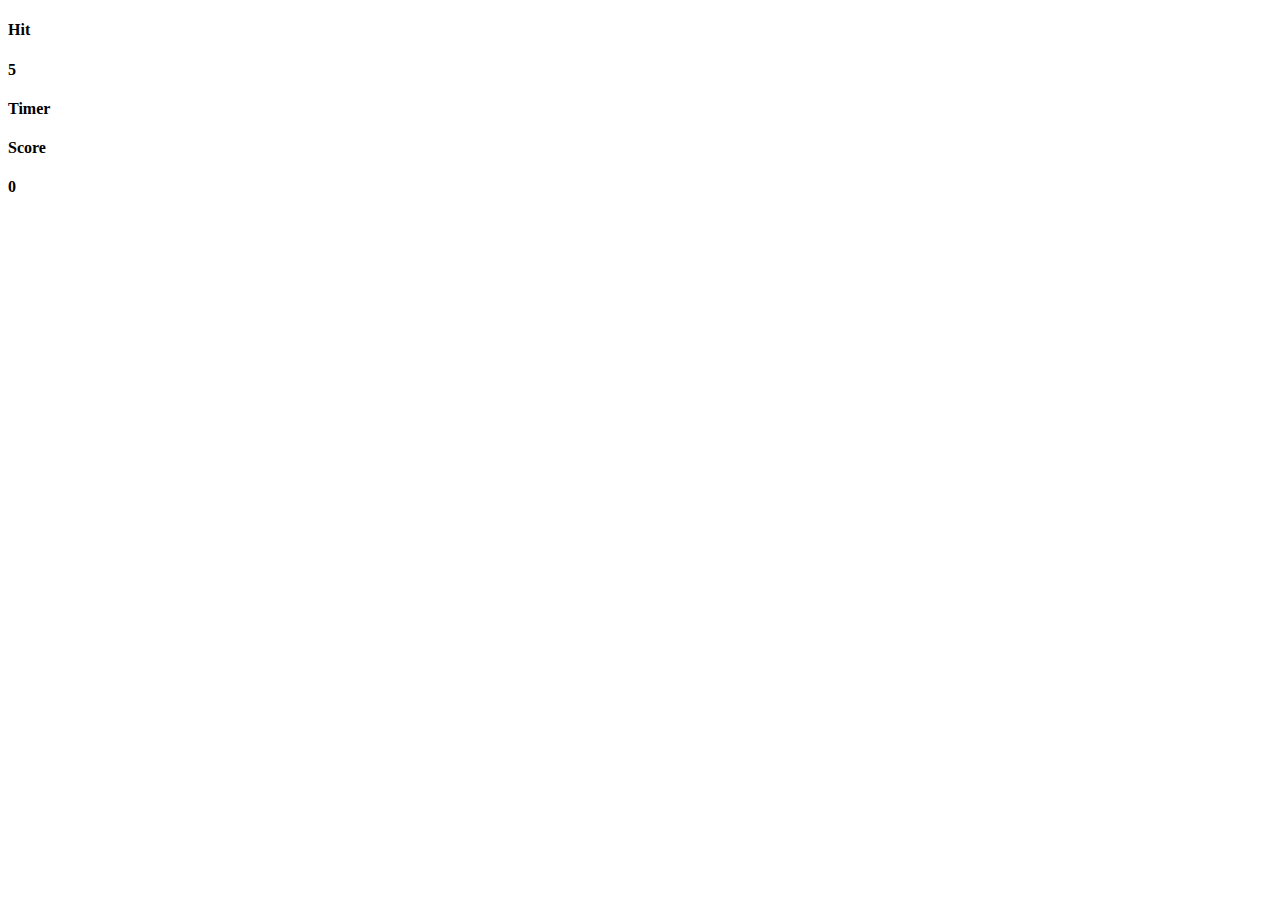
==== BubbleGame/index.html @ cb352309 "Create index.html" ====
<!DOCTYPE html>
<html lang="en">
<head>
    <meta charset="UTF-8">
    <meta http-equiv="X-UA-Compatible" content="IE=edge">
    <meta name="viewport" content="width=device-width, initial-scale=1.0">
    <link rel="stylesheet" href="styles.css">
    <title>Document</title>
</head>
<body>
    <div id="container">
        <div id="container-top">
            <div class="elem">
                <h4>Hit</h4>
                <div class="box">
                    <h4 class="hit-number">5</h4>
                </div>
            </div>
            <div class="elem">
                <h4>Timer</h4>
                <div class="box">
                   <h4 class="timerBox"></h4>
                </div>
            </div>
            <div class="elem">
                <h4>Score</h4>
                <div class="box">
                    <h4 class="score-number">0</h4>
                </div>
            </div>
        </div>
        <div id="container-bottom">
            
            
            </div>
        </div>

    </div>
    <script src="script.js"></script>
</body>
</html>
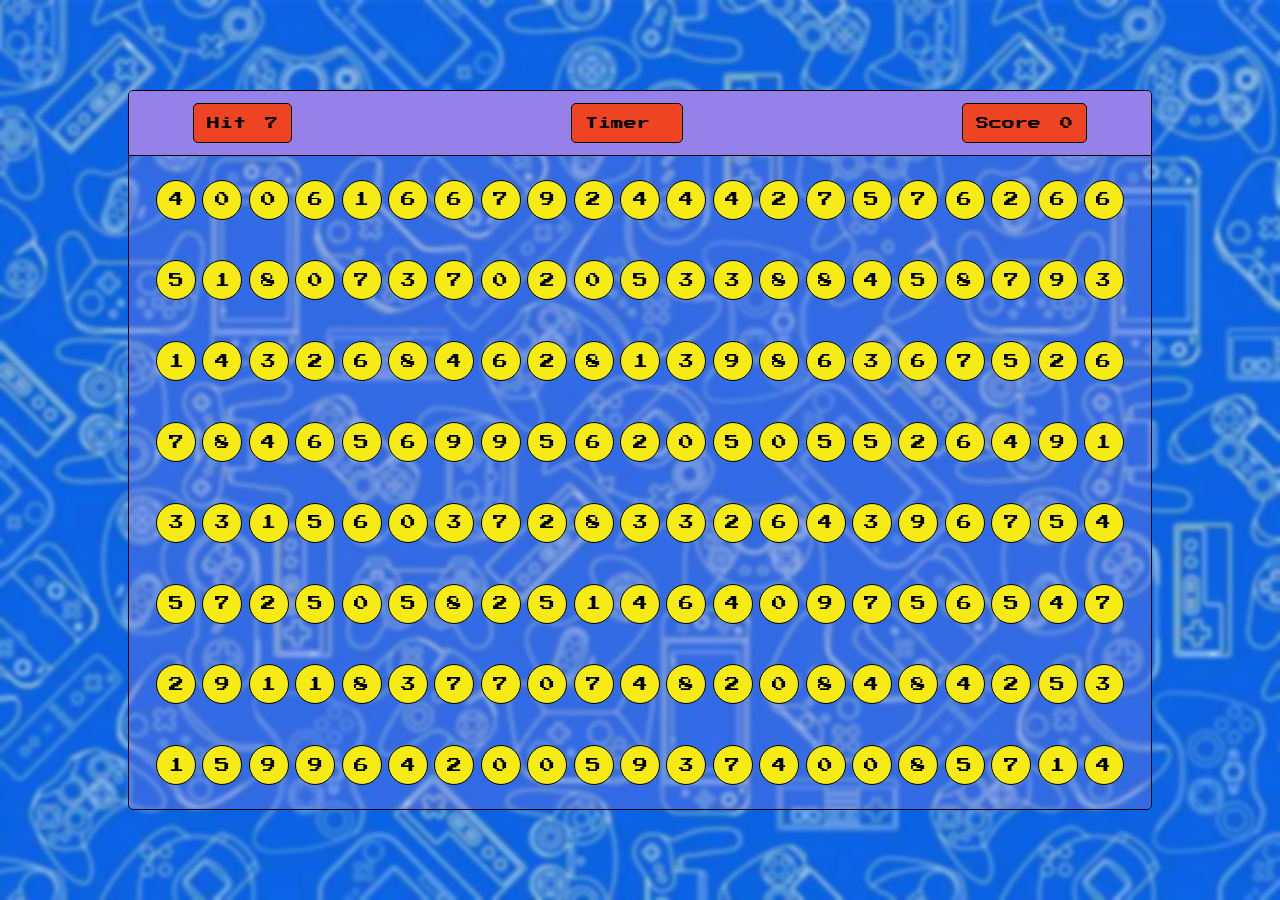
==== commit 488419f9: "Added Project Demo" ====
--- a/BubbleGame/index.html
+++ b/BubbleGame/index.html
@@ -1,41 +1,41 @@
-<!DOCTYPE html>
-<html lang="en">
-<head>
-    <meta charset="UTF-8">
-    <meta http-equiv="X-UA-Compatible" content="IE=edge">
-    <meta name="viewport" content="width=device-width, initial-scale=1.0">
-    <link rel="stylesheet" href="styles.css">
-    <title>Document</title>
-</head>
-<body>
-    <div id="container">
-        <div id="container-top">
-            <div class="elem">
-                <h4>Hit</h4>
-                <div class="box">
-                    <h4 class="hit-number">5</h4>
-                </div>
-            </div>
-            <div class="elem">
-                <h4>Timer</h4>
-                <div class="box">
-                   <h4 class="timerBox"></h4>
-                </div>
-            </div>
-            <div class="elem">
-                <h4>Score</h4>
-                <div class="box">
-                    <h4 class="score-number">0</h4>
-                </div>
-            </div>
-        </div>
-        <div id="container-bottom">
-            
-            
-            </div>
-        </div>
-
-    </div>
-    <script src="script.js"></script>
-</body>
-</html>
+<!DOCTYPE html>
+<html lang="en">
+<head>
+    <meta charset="UTF-8">
+    <meta http-equiv="X-UA-Compatible" content="IE=edge">
+    <meta name="viewport" content="width=device-width, initial-scale=1.0">
+    <link rel="stylesheet" href="styles.css">
+    <title>Document</title>
+</head>
+<body>
+    <div id="container">
+        <div id="container-top">
+            <div class="elem">
+                <h4>Hit</h4>
+                <div class="box">
+                    <h4 class="hit-number">5</h4>
+                </div>
+            </div>
+            <div class="elem">
+                <h4>Timer</h4>
+                <div class="box">
+                   <h4 class="timerBox"></h4>
+                </div>
+            </div>
+            <div class="elem">
+                <h4>Score</h4>
+                <div class="box">
+                    <h4 class="score-number">0</h4>
+                </div>
+            </div>
+        </div>
+        <div id="container-bottom">
+            
+            
+            </div>
+        </div>
+
+    </div>
+    <script src="script.js"></script>
+</body>
+</html>--- a/BubbleGame/styles.css
+++ b/BubbleGame/styles.css
@@ -0,0 +1,121 @@
+@import url('https://fonts.googleapis.com/css2?family=Montserrat:wght@100;200;300;400;500;600;700;800;900&family=Press+Start+2P&display=swap');
+*{
+    margin: 0;
+    padding: 0;
+    box-sizing: border-box;
+}
+
+html,body{
+    width: 100%;
+    height: 100%;
+}
+
+body {
+    background-image: url("bg.png");
+    background-size: cover;
+    background-position: center;
+    backdrop-filter: blur(2px);
+    background-color: rgb(187, 228, 187);
+    display: flex;
+    align-items: center;
+    justify-content: center;
+    font-family: 'Montserrat', sans-serif;
+    font-family: 'Press Start 2P', cursive;
+    color: #fff;
+}
+
+#container{
+    border: 1.5px solid #000;
+    border-radius: 5px;
+    overflow: hidden;
+    height: 80%;
+    width: 80%;
+}
+
+#container-top{
+    border-bottom: 1.5px solid #000;
+    padding: 0 5vw;
+    width: 100%;
+    height: 65px;
+    background-color: #9681EB;
+    display: flex;
+    align-items: center;
+    justify-content: space-between;
+}
+
+.elem{
+    padding: 1vw;
+    gap: 1.5vw;
+    border: 1.5px solid #000;
+    border-radius: 5px;
+    background-color:  #EF4423;
+    display: flex;
+    align-items: center;
+    justify-content: center;
+}
+
+.elem h4{
+    font-size: 1vw;
+    color: #000;
+    font-weight: 500;
+}
+
+/* .box {
+    display: flex;
+    justify-content: center;
+    align-items: center;
+    font-size: 20px;
+    border-radius: 2px;
+    color:#000;
+    height: 30px;
+    width: 50px;
+} */
+
+#container-bottom{
+    background-color: #9681eb49;
+    color: black;
+    overflow: hidden;
+    display: flex;
+    align-items: center;
+    justify-content: center;
+    padding: 0.5vw;
+    gap: 0.5vw;
+    width: 100%;
+    height: calc(100% - 65px);
+    flex-wrap: wrap;
+}
+
+.bubble{
+    color: #000;
+    display: flex;
+    align-items: center;
+    justify-content: center;
+    background-color: #F6EB14;
+    height: 40px;
+    width: 40px;
+    border-radius: 50%;
+    border: 1.5px solid #000;
+}
+
+.bubble:hover{
+    background-color: yellowgreen;
+}
+
+.bubble h2{
+    font-weight: 300;
+    font-size: 15px;
+}
+
+@media (max-width:600px) {
+    .elem{
+        padding: 2.5vw;
+        gap: 1.5vw;
+    }
+    .elem h4{
+        font-size: 2vw;
+    }
+    #container-bottom{
+        padding: 2vw 0.5vw;
+        gap: 1.4vw;
+    }
+}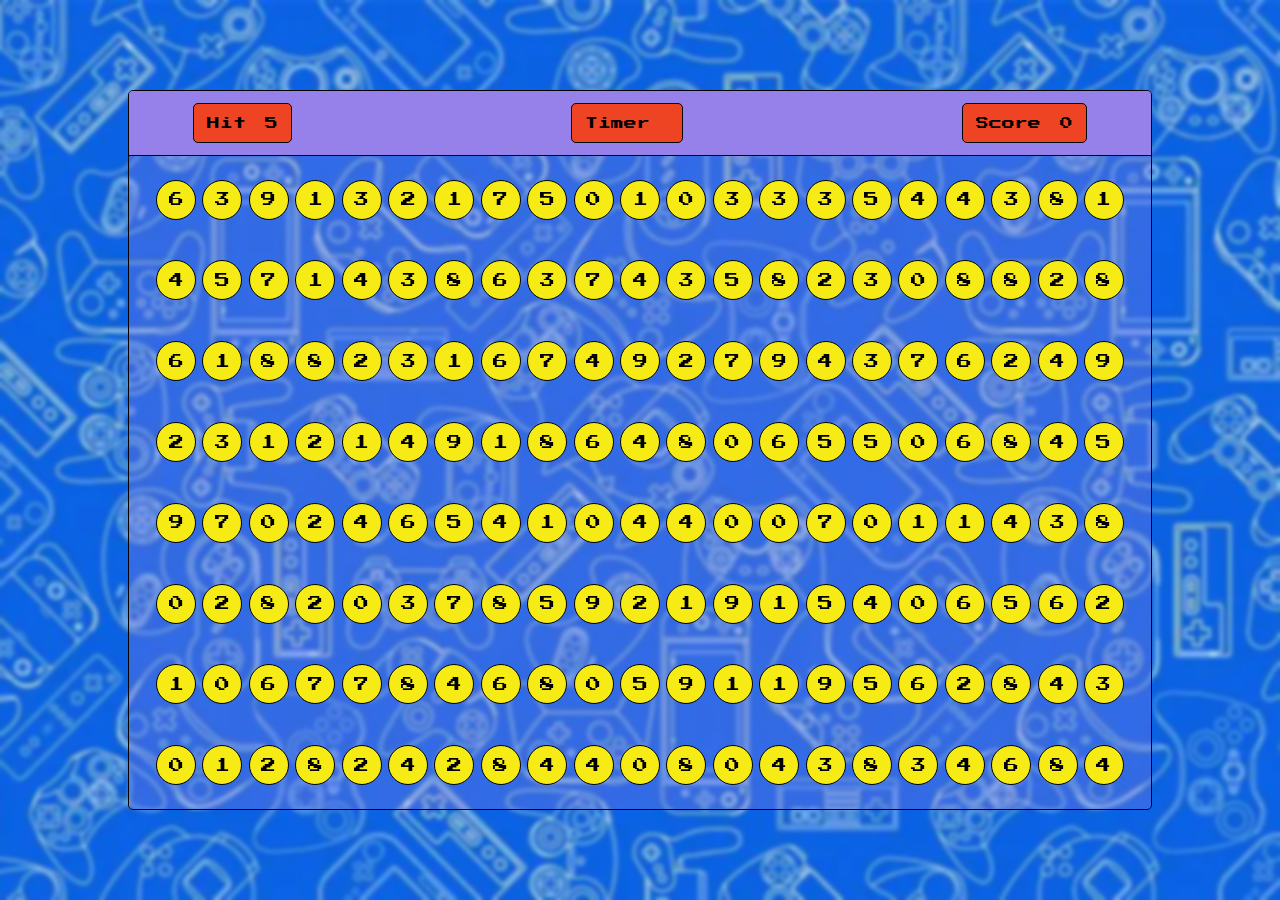
==== commit 06eec2e1: "update title" ====
--- a/BubbleGame/index.html
+++ b/BubbleGame/index.html
@@ -5,7 +5,7 @@
     <meta http-equiv="X-UA-Compatible" content="IE=edge">
     <meta name="viewport" content="width=device-width, initial-scale=1.0">
     <link rel="stylesheet" href="styles.css">
-    <title>Document</title>
+    <title>Bubble Game</title>
 </head>
 <body>
     <div id="container">
@@ -38,4 +38,4 @@
     </div>
     <script src="script.js"></script>
 </body>
-</html>+</html>
